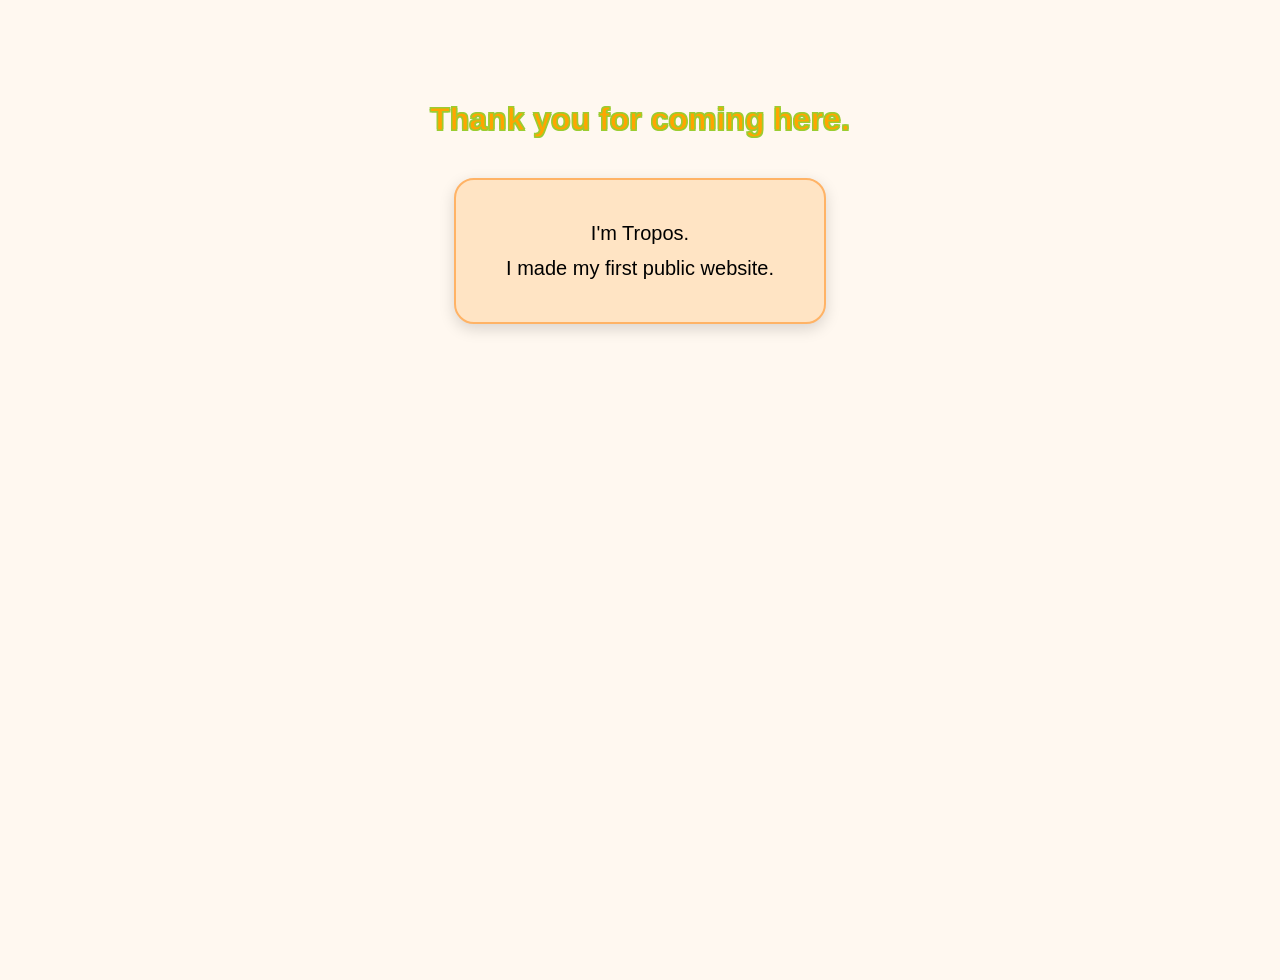
==== index.html @ c158f25d "Update index.html" ====
<!DOCTYPE html>
<html>
<head>
    <meta charset="UTF-8">
    <title>My First Website</title>

    <style>
        body {
            margin: 0;
            min-height: 100vh;
            display: flex;
            flex-direction: column;
            align-items: center;
            padding-top: 80px;
            font-family: Arial, sans-serif;
            background-color: #FFF8F0;
        }

        h1 {
            text-align: center;
            color: orange;
            -webkit-text-stroke: 1px yellowgreen;
            text-shadow:
                1px 1px 0 yellowgreen,
                -1px -1px 0 yellowgreen,
                1px -1px 0 yellowgreen,
                -1px 1px 0 yellowgreen;
            margin-bottom: 40px;
        }

        .message {
            background-color: #FFE4C4;
            padding: 30px 50px;
            border-radius: 20px;
            border: 2px solid #FFB366;
            box-shadow: 0 5px 15px rgba(0, 0, 0, 0.15);
            text-align: center;
        }

        .message p {
            margin: 12px 0;
            font-size: 20px;
        }
    </style>
</head>

<body>

    <h1>Thank you for coming here.</h1>

    <div class="message">
        <p>I'm Tropos.</p>
        <p>I made my first public website.</p>
    </div>

</body>
</html>
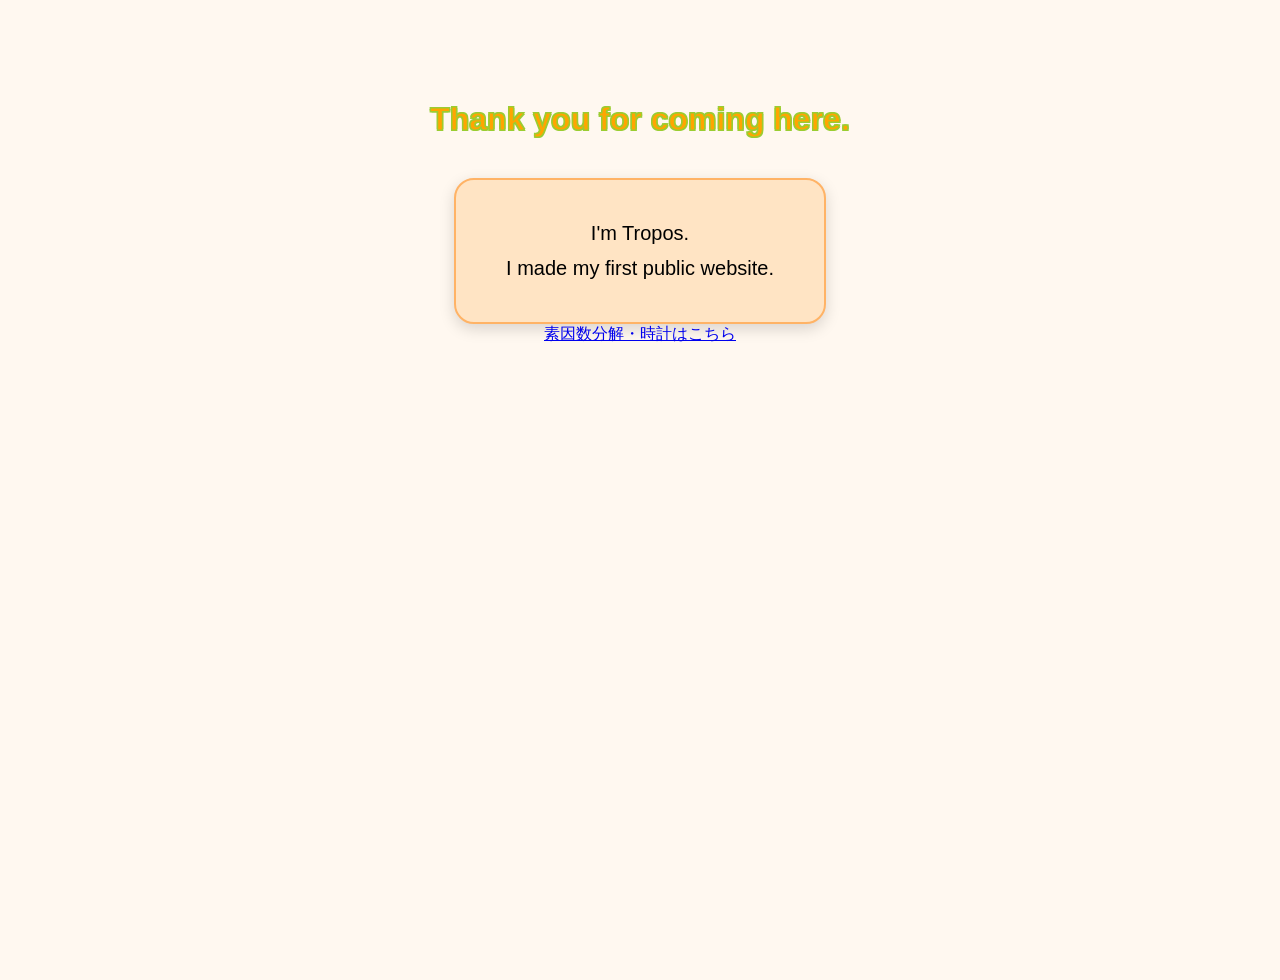
==== commit 3c65712f: "Update index.html" ====
--- a/index.html
+++ b/index.html
@@ -52,6 +52,6 @@
         <p>I'm Tropos.</p>
         <p>I made my first public website.</p>
     </div>
-
+    <a href="factor-clock.html">素因数分解・時計はこちら</a>
 </body>
 </html>
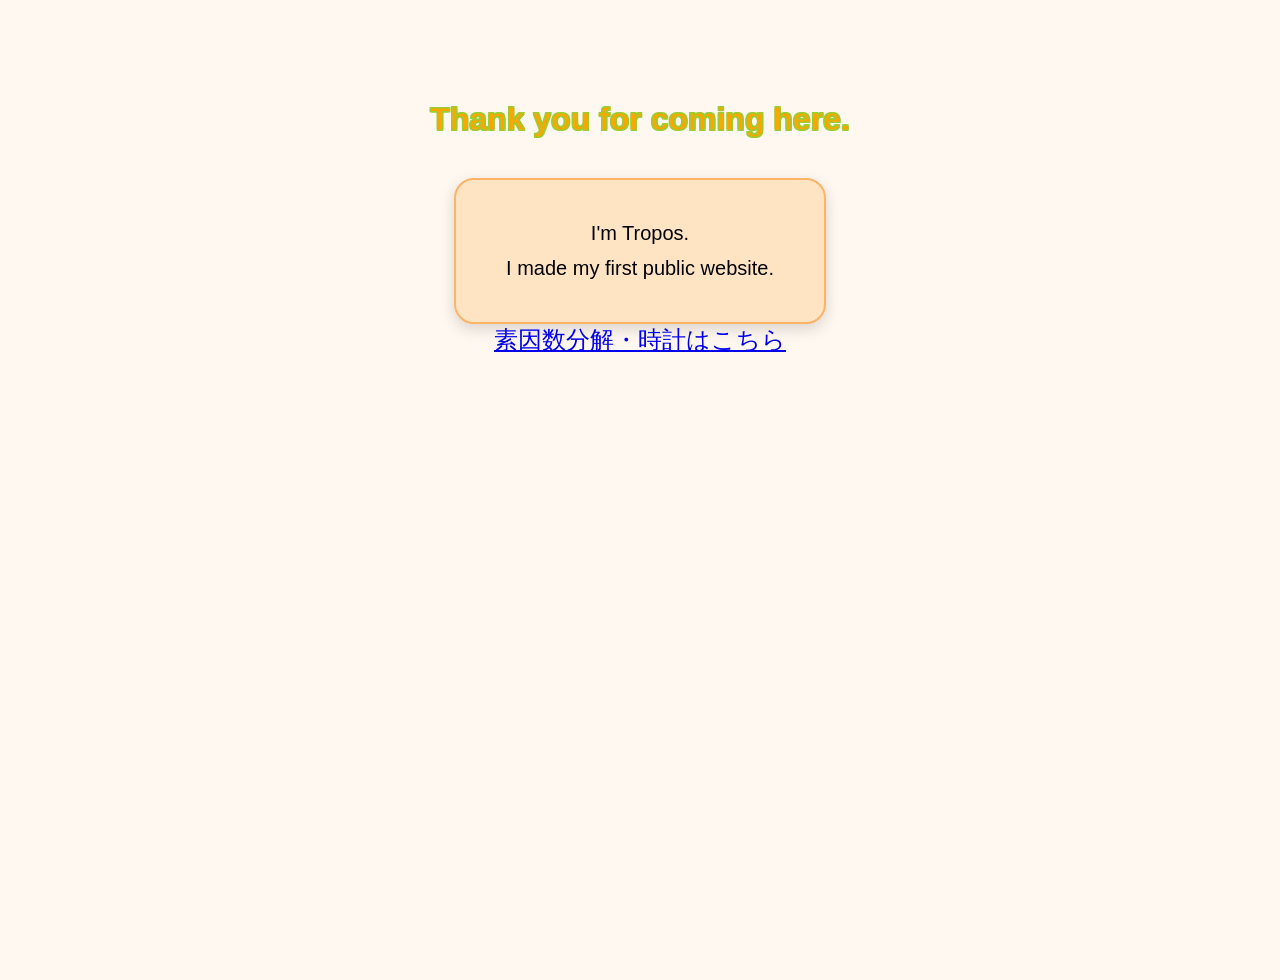
==== commit 35e0b082: "Update index.html" ====
--- a/index.html
+++ b/index.html
@@ -52,6 +52,6 @@
         <p>I'm Tropos.</p>
         <p>I made my first public website.</p>
     </div>
-    <a href="factor-clock.html">素因数分解・時計はこちら</a>
+    <a href="factor-clock.html" style="font-size: 24px;">素因数分解・時計はこちら</a>
 </body>
 </html>
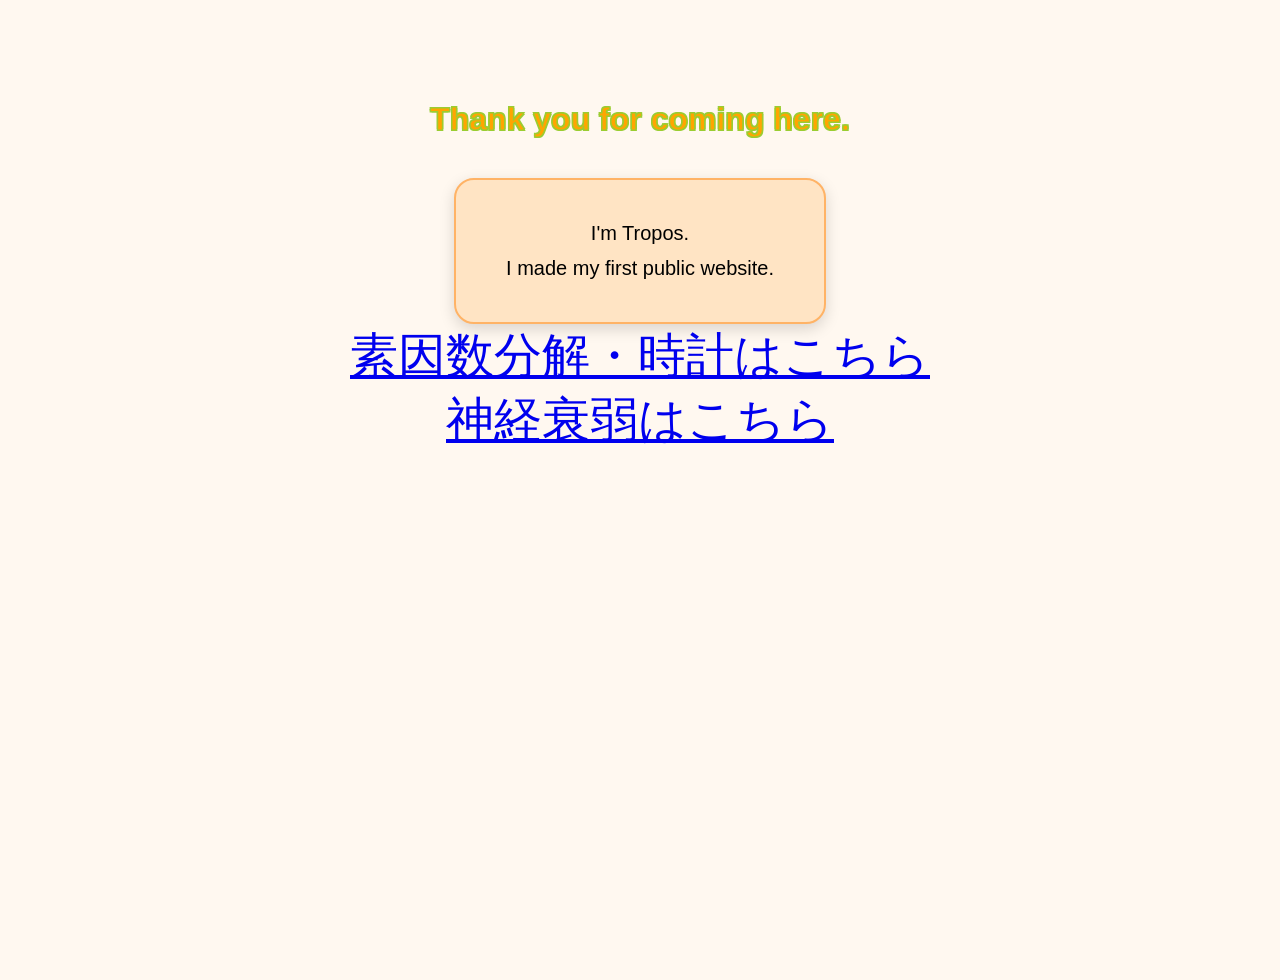
==== commit 556b6351: "Update index.html" ====
--- a/index.html
+++ b/index.html
@@ -52,6 +52,8 @@
         <p>I'm Tropos.</p>
         <p>I made my first public website.</p>
     </div>
-    <a href="factor-clock.html" style="font-size: 24px;">素因数分解・時計はこちら</a>
+    <a href="factor-clock.html" style="font-size: 48px;">素因数分解・時計はこちら</a>
+    <a href="memory-game.html" style="font-size: 48px;">神経衰弱はこちら</a>
+    
 </body>
 </html>
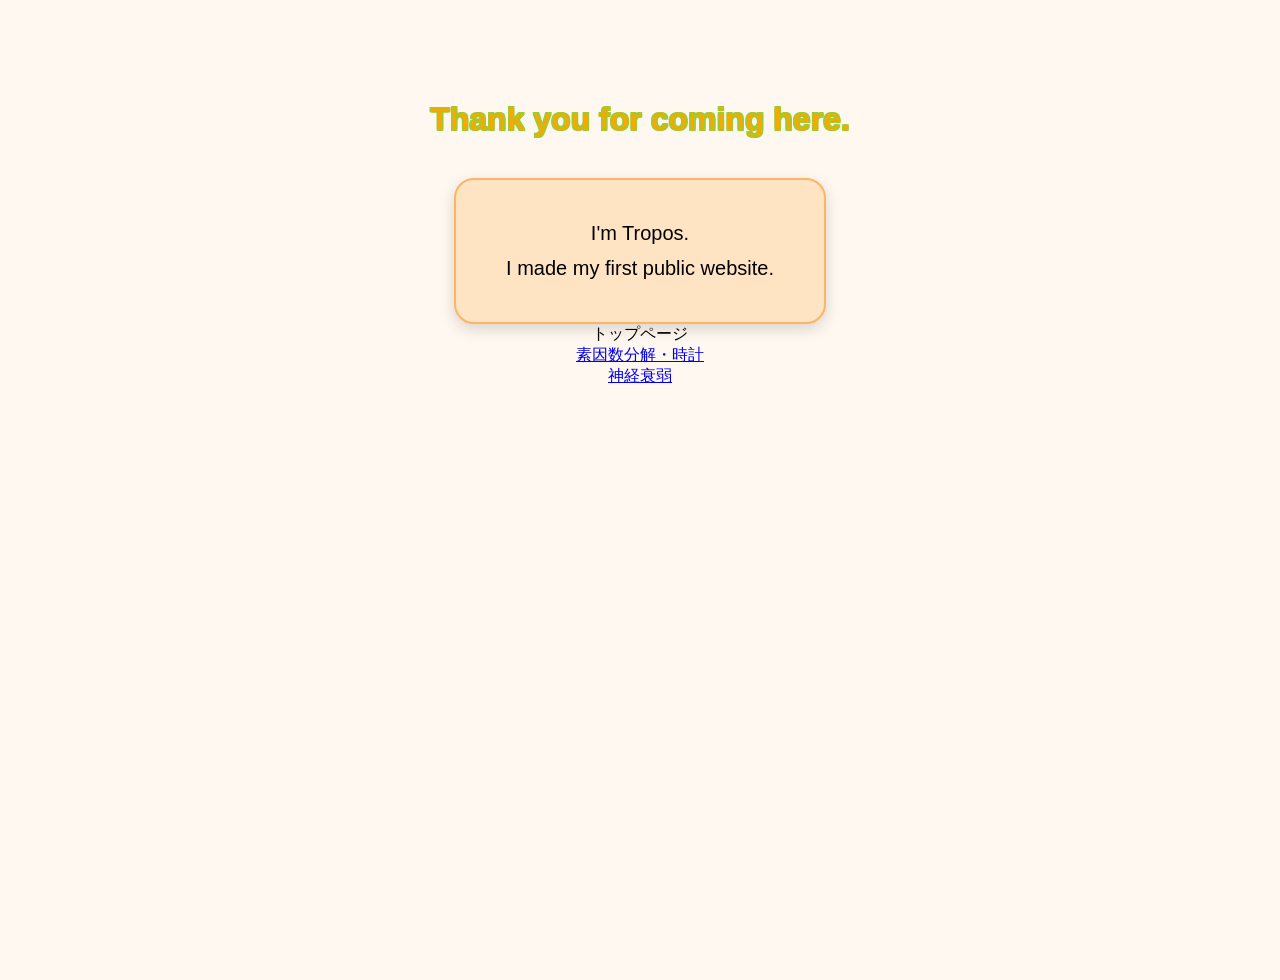
==== commit 6ee98be9: "Update index.html" ====
--- a/index.html
+++ b/index.html
@@ -52,8 +52,10 @@
         <p>I'm Tropos.</p>
         <p>I made my first public website.</p>
     </div>
-    <a href="factor-clock.html" style="font-size: 48px;">素因数分解・時計はこちら</a>
-    <a href="memory-game.html" style="font-size: 48px;">神経衰弱はこちら</a>
+
+    <span>トップページ</span>
+    <a href="factor-clock.html">素因数分解・時計</a>
+    <a href="memory-game.html">神経衰弱</a>
     
 </body>
 </html>
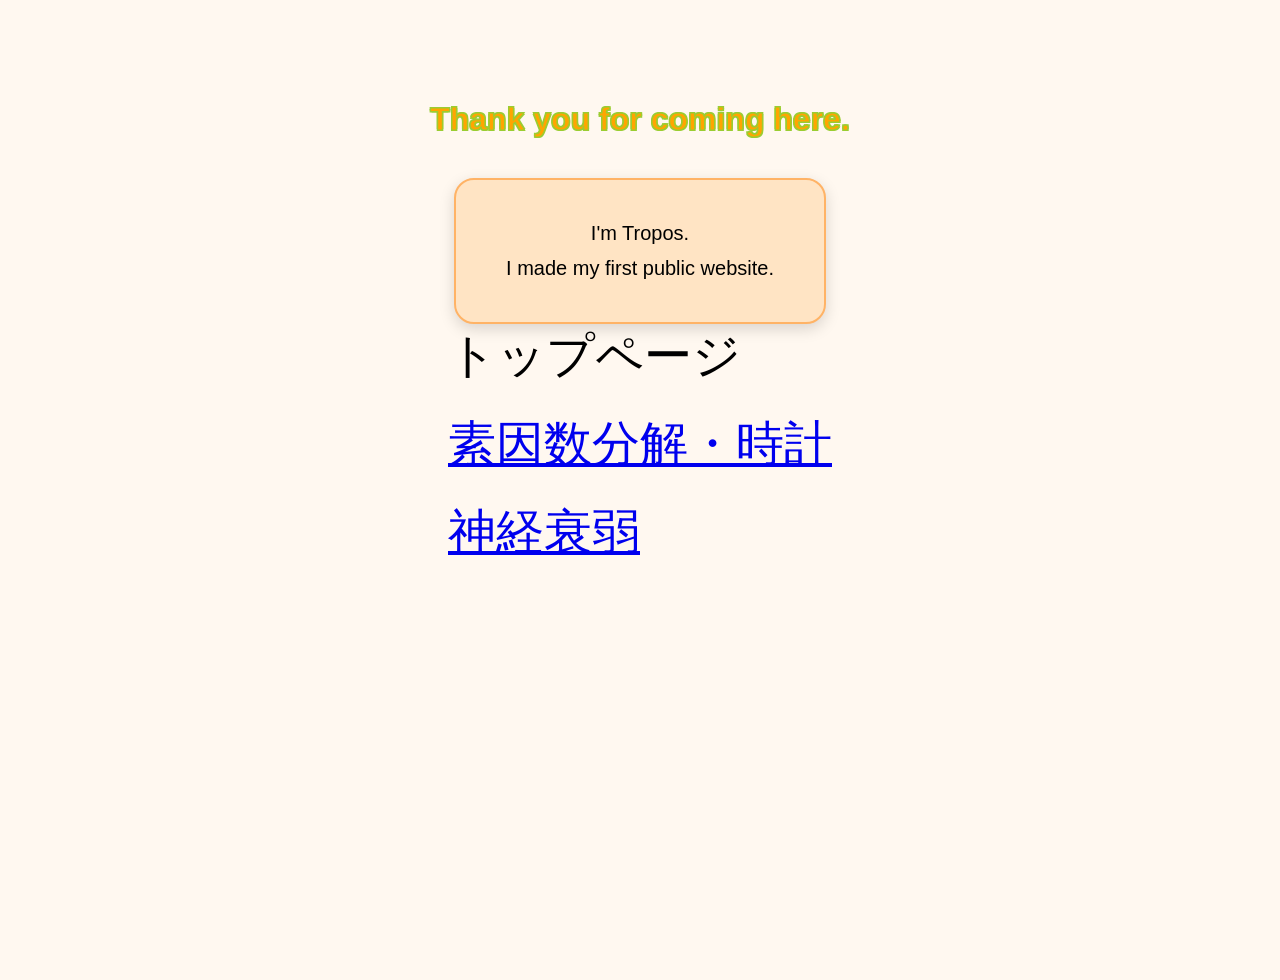
==== commit 63f4a907: "Update index.html" ====
--- a/index.html
+++ b/index.html
@@ -41,6 +41,17 @@
             margin: 12px 0;
             font-size: 20px;
         }
+        
+        .links {
+            text-align: left;
+        }
+
+        .links a,
+        .links span {
+            display: block;
+            font-size: 48px;
+            margin-bottom: 24px;
+        }
     </style>
 </head>
 
@@ -52,10 +63,12 @@
         <p>I'm Tropos.</p>
         <p>I made my first public website.</p>
     </div>
-
-    <span>トップページ</span>
-    <a href="factor-clock.html">素因数分解・時計</a>
-    <a href="memory-game.html">神経衰弱</a>
+    
+    <div class="links">    
+        <span>トップページ</span>
+        <a href="factor-clock.html">素因数分解・時計</a>
+        <a href="memory-game.html">神経衰弱</a>
+    </div>
     
 </body>
 </html>
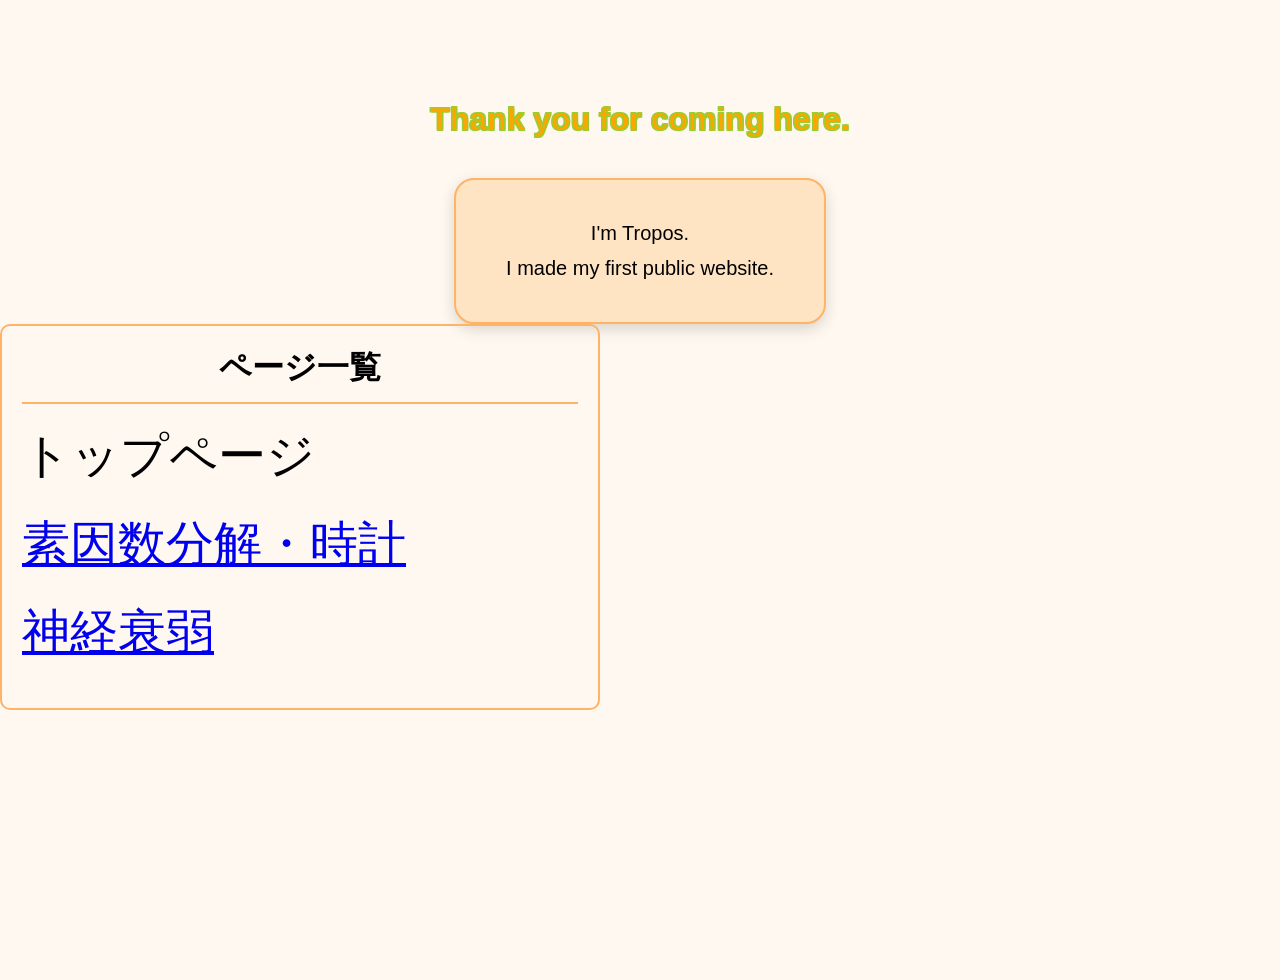
==== commit 695c0c41: "Update index.html" ====
--- a/index.html
+++ b/index.html
@@ -3,7 +3,8 @@
 <head>
     <meta charset="UTF-8">
     <title>My First Website</title>
-
+    <link rel="stylesheet" href="style.css">
+    
     <style>
         body {
             margin: 0;
@@ -42,16 +43,7 @@
             font-size: 20px;
         }
         
-        .links {
-            text-align: left;
-        }
-
-        .links a,
-        .links span {
-            display: block;
-            font-size: 48px;
-            margin-bottom: 24px;
-        }
+        
     </style>
 </head>
 
@@ -65,6 +57,7 @@
     </div>
     
     <div class="links">    
+        <div class="links-title">ページ一覧</div>
         <span>トップページ</span>
         <a href="factor-clock.html">素因数分解・時計</a>
         <a href="memory-game.html">神経衰弱</a>
--- a/style.css
+++ b/style.css
@@ -0,0 +1,27 @@
+.links {
+    clear: both;
+    width: 600px;
+    box-sizing: border-box;
+    padding: 20px;
+    margin-left: 0;
+    margin-right: auto;
+    border: 2px solid #FFB366;
+    border-radius: 10px;
+    text-align: left;
+}
+
+.links-title {
+    font-size: 32px;
+    font-weight: bold;
+    text-align: center;
+    padding-bottom: 12px;
+    margin-bottom: 20px;
+    border-bottom: 2px solid #FFB366;
+}
+
+.links a,
+.links span {
+    display: block;
+    font-size: 48px;
+    margin-bottom: 24px;
+}
